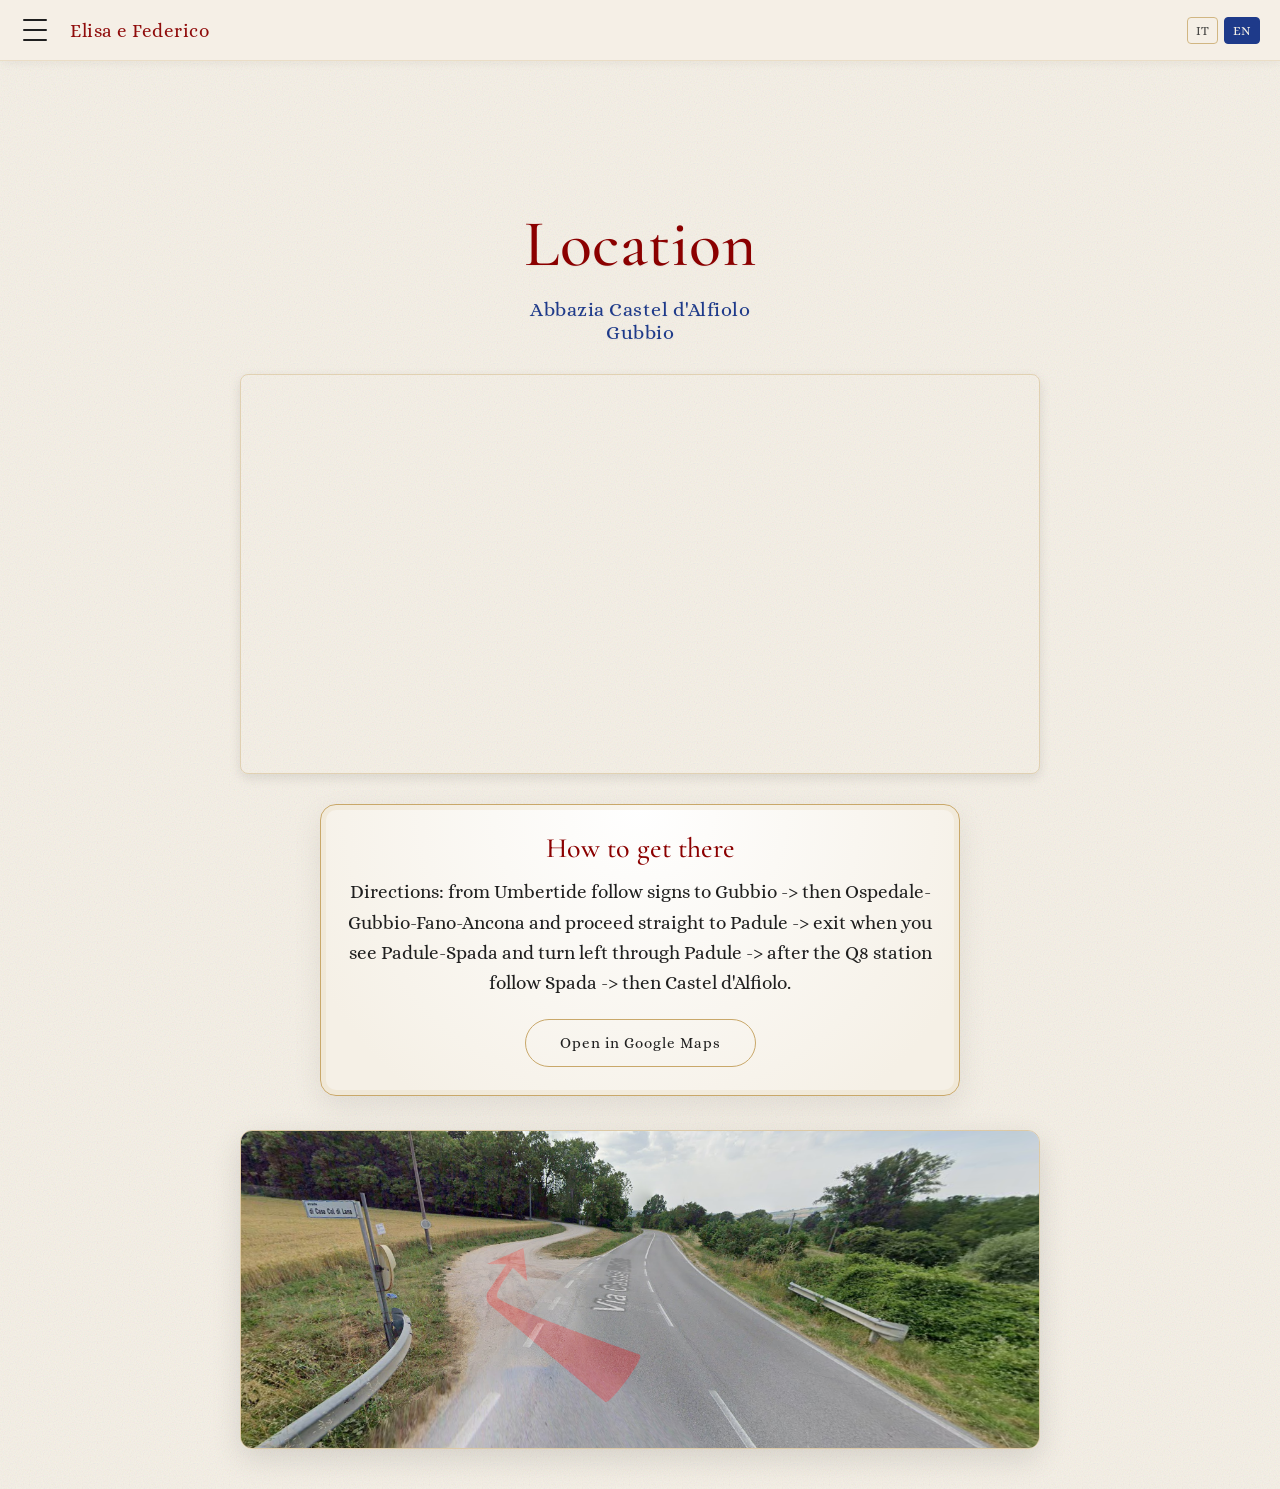
==== location.html @ fa89eec6 "Update location.html" ====
<!DOCTYPE html>
<html lang="it">
<head>
  <meta charset="UTF-8" />
  <meta name="viewport" content="width=device-width, initial-scale=1.0" />
  <title>Location — Elisa e Federico</title>
  <link rel="preconnect" href="https://fonts.googleapis.com">
  <link rel="preconnect" href="https://fonts.gstatic.com" crossorigin>
  <link href="https://fonts.googleapis.com/css2?family=Cormorant+Garamond:ital,wght@0,400;0,500;0,600;1,400&display=swap" rel="stylesheet">
  <link rel="stylesheet" href="styles.css" />
</head>
<body class="page">

  <header class="site-header scrolled" id="siteHeader">
    <div class="header-inner">
      <button class="burger" id="burger" aria-label="Apri menu" type="button">
        <span class="burger-line"></span>
        <span class="burger-line"></span>
        <span class="burger-line"></span>
      </button>

      <a href="index.html" class="header-title">Elisa e Federico</a>
      <div class="lang-switcher">
        <button class="lang-btn active" data-lang="it">IT</button>
        <button class="lang-btn" data-lang="en">EN</button>
      </div>

      <nav class="menu" id="menu" aria-label="Navigazione">
        <a href="index.html">Home</a>
        <a href="location.html">Location</a>
        <a href="rsvp.html">RSVP</a>
        <a href="viaggio.html">Il nostro viaggio</a>
      </nav>
    </div>
  </header>

  <main>
    <div class="container">
      <h1 class="page-title" id="page-title">Location</h1>
      <div class="subtitle" id="subtitle">
        Abbazia Castel d'Alfiolo<br>
        Gubbio
      </div>

      <div class="map" style="margin: 0 auto;">
        <iframe
          src="https://www.google.com/maps?q=Abbazia%20Castel%20d%27Alfiolo%20Gubbio&output=embed"
          loading="lazy"
          referrerpolicy="no-referrer-when-downgrade">
        </iframe>
      </div>

      <div class="directions-card" id="location-details">
        <h2 class="directions-label" id="directions-title">Come arrivare</h2>
        <p id="location-text">Indicazioni: da Umbertide seguire per Gubbio -> poi Ospedale-Gubbio-Fano-Ancona, proseguire fino a Padule -> uscire a Padule-Spada e svoltare verso Padule -> dopo il distributore Q8 proseguire per Spada -> e poi per Castel d'Alfiolo.</p>
        <a class="btn directions-btn" id="maps-btn"
           href="https://www.google.com/maps/dir/?api=1&destination=Abbazia%20Castel%20d%27Alfiolo%20Gubbio"
           target="_blank" rel="noopener">Apri in Google Maps</a>
      </div>

      <img src="Location.png" alt="Indicazioni per raggiungere la location" class="location-image" loading="lazy">
    </div>
  </main>

  <script>
    // Language translations
    const translations = {
      it: {
        title: "Location",
        subtitle: "Abbazia Castel d'Alfiolo<br>Gubbio",
        directionsTitle: "Come arrivare",
        details: "Indicazioni: da Umbertide seguire per Gubbio -> poi Ospedale-Gubbio-Fano-Ancona, proseguire fino a Padule -> uscire a Padule-Spada e svoltare verso Padule -> dopo il distributore Q8 proseguire per Spada -> e poi per Castel d'Alfiolo.",
        mapsBtn: "Apri in Google Maps",
        home: "Home",
        location: "Location",
        rsvp: "RSVP",
        journey: "Il nostro viaggio"
      },
      en: {
        title: "Location",
        subtitle: "Abbazia Castel d'Alfiolo<br>Gubbio",
        directionsTitle: "How to get there",
        details: "Directions: from Umbertide follow signs to Gubbio -> then Ospedale-Gubbio-Fano-Ancona and proceed straight to Padule -> exit when you see Padule-Spada and turn left through Padule -> after the Q8 station follow Spada -> then Castel d'Alfiolo.",
        mapsBtn: "Open in Google Maps",
        home: "Home",
        location: "Location",
        rsvp: "RSVP",
        journey: "Our journey"
      }
    };

    // Detect user language preference
    function detectLanguage() {
      // Check localStorage first
      const savedLang = localStorage.getItem('preferredLang');
      if (savedLang) return savedLang;

      // Check browser language
      const browserLang = navigator.language || navigator.userLanguage;
      if (browserLang.startsWith('it')) return 'it';
      return 'en';
    }

    // Apply language
    function applyLanguage(lang) {
      document.documentElement.lang = lang;
      localStorage.setItem('preferredLang', lang);

      const t = translations[lang];
      document.getElementById('page-title').textContent = t.title;
      document.getElementById('subtitle').innerHTML = t.subtitle;
      document.getElementById('directions-title').textContent = t.directionsTitle;
      document.getElementById('location-text').textContent = t.details;
      document.getElementById('maps-btn').textContent = t.mapsBtn;

      // Update menu links
      const menuLinks = document.querySelectorAll('.menu a');
      if (menuLinks.length >= 4) {
        menuLinks[0].textContent = t.home;
        menuLinks[1].textContent = t.location;
        menuLinks[2].textContent = t.rsvp;
        menuLinks[3].textContent = t.journey;
      }

      // Update active language button
      document.querySelectorAll('.lang-btn').forEach(btn => {
        btn.classList.toggle('active', btn.dataset.lang === lang);
      });
    }

    // Initialize
    window.addEventListener('load', () => {
      document.body.classList.add('loaded');
      const lang = detectLanguage();
      applyLanguage(lang);
    });

    // Language switcher
    document.querySelectorAll('.lang-btn').forEach(btn => {
      btn.addEventListener('click', () => {
        applyLanguage(btn.dataset.lang);
      });
    });

    const burger = document.getElementById('burger');
    const menu = document.getElementById('menu');
    let isMenuOpen = false;

    function toggleMenu() {
      isMenuOpen = !isMenuOpen;
      menu.classList.toggle('open');
      burger.classList.toggle('open');
      document.body.classList.toggle('menu-open');
    }

    function closeMenu() {
      isMenuOpen = false;
      menu.classList.remove('open');
      burger.classList.remove('open');
      document.body.classList.remove('menu-open');
    }

    burger.addEventListener('click', (e) => {
      e.stopPropagation();
      toggleMenu();
    });

    document.addEventListener('click', (e) => {
      if (isMenuOpen && !menu.contains(e.target) && !burger.contains(e.target)) {
        closeMenu();
      }
    });

    document.querySelectorAll('.menu a').forEach(link => {
      link.addEventListener('click', () => {
        closeMenu();
      });
    });

    document.querySelectorAll('a[href]').forEach(link => {
      link.addEventListener('click', function(e){
        const href = this.getAttribute('href');
        if (href && href.startsWith('#')) return;
        if (this.target === '_blank' || /^https?:\/\//i.test(href)) return;
        e.preventDefault();
        document.body.classList.remove('loaded');
        setTimeout(() => { window.location.href = href; }, 600);
      });
    });
  </script>

</body>
</html>
---- styles.css ----
@font-face{
  font-family:"Alice";
  src:url("/fonts/Alice-Regular.woff2") format("woff2");
}

:root{
  --cream:#f5f0e6;
  --ink:#1f1f1f;
  --navy:#1E3A8A;
  --navy-deep:#0c1b3a;
  --bordeaux:#8B0000;
  --bordeaux-deep:#6a0000;
  --gold:#C9A86A;
  --gold-soft:#E3CE9B;
  --hex:polygon(50% 0%, 100% 25%, 100% 75%, 50% 100%, 0% 75%, 0% 25%);
  --font-display:"Cormorant Garamond","Alice",serif;
  --font-body:"Alice",serif;
}

* {
  box-sizing: border-box;
}

main {
  padding-top: 60px;
}

body{
  margin:0;
  font-family:var(--font-body);
  background:var(--cream);
  background-image:
    url("data:image/svg+xml,%3Csvg width='100' height='100' viewBox='0 0 100 100' xmlns='http://www.w3.org/2000/svg'%3E%3Cfilter id='noise'%3E%3CfeTurbulence type='fractalNoise' baseFrequency='0.85' numOctaves='4' stitchTiles='stitch'/%3E%3CfeColorMatrix type='matrix' values='1 0 0 0 0  0 1 0 0 0  0 0 1 0 0  0 0 0 0.15 0'/%3E%3C/filter%3E%3Crect width='100' height='100' filter='url(%23noise)'/%3E%3C/svg%3E");
  color:var(--ink);
  min-height: 100vh;
  overflow-x: hidden;
}

/* Effetto inchiostro sui testi */
.title, .page-title, .subtitle, .invitation-text, .invitation-date, .invitation-location, .cta-label {
  text-shadow: 0 1px 2px rgba(0, 0, 0, 0.05);
}

/* DECORATIVE ELEMENTS */
/* Divisore celestiale: linea dorata con piccolo astro */
.celestial-divider {
  display: flex;
  align-items: center;
  justify-content: center;
  gap: 14px;
  margin: 4px auto 0;
}

.celestial-divider::before,
.celestial-divider::after {
  content: '';
  height: 1px;
  width: clamp(40px, 12vw, 80px);
  background: linear-gradient(90deg, transparent, var(--gold));
}

.celestial-divider::after {
  background: linear-gradient(90deg, var(--gold), transparent);
}

.celestial-divider i {
  display: block;
  width: 7px;
  height: 7px;
  background: var(--gold);
  transform: rotate(45deg);
  box-shadow: 0 0 8px rgba(201, 168, 106, 0.6);
}

/* Nastro decorativo (riservato a usi futuri) */
.ribbon {
  position: relative;
  height: 12px;
  margin: 25px auto;
}

.ribbon::before {
  content: '';
  position: absolute;
  left: 0;
  right: 0;
  top: 50%;
  height: 1px;
  background: linear-gradient(90deg, transparent, var(--gold), transparent);
  transform: translateY(-50%);
}

.ribbon::after {
  content: '';
  position: absolute;
  left: 50%;
  top: 50%;
  width: 8px;
  height: 8px;
  background: var(--gold);
  transform: translate(-50%, -50%) rotate(45deg);
  box-shadow: 0 0 8px rgba(201, 168, 106, 0.5);
}

/* ENVELOPE POPUP STYLE */
.envelope-overlay {
  position: fixed;
  top: 0;
  left: 0;
  width: 100%;
  height: 100%;
  background: rgba(245, 240, 230, 0.98);
  display: flex;
  justify-content: center;
  align-items: center;
  z-index: 2000;
  backdrop-filter: blur(5px);
}

.envelope-container {
  text-align: center;
  cursor: pointer;
  margin: 0 auto;
  perspective: 900px;
  animation: float 3s ease-in-out infinite;
}

/* --- BUSTA RETTANGOLARE A TEMA SPAZIO --- */
.rect-envelope {
  position: relative;
  width: min(380px, 86vw);
  height: calc(min(380px, 86vw) * 0.64);
  margin: 0 auto;
  transform-style: preserve-3d;
  transition: transform 0.7s ease, opacity 0.7s ease;
  filter: drop-shadow(0 18px 32px rgba(0, 0, 0, 0.45));
}

.env-body {
  position: absolute;
  inset: 0;
  border-radius: 8px;
  background: radial-gradient(circle at 50% 45%, #1c2c6b 0%, #0c1430 60%, #05081c 100%);
  border: 2px solid var(--gold);
  overflow: hidden;
}

.env-stars {
  position: absolute;
  inset: 0;
  opacity: 0.85;
  animation: twinkle 5s ease-in-out infinite;
  background-image:
    radial-gradient(1.4px 1.4px at 18% 30%, #fff, transparent),
    radial-gradient(1px 1px at 70% 22%, #fff, transparent),
    radial-gradient(1.2px 1.2px at 84% 50%, #fff, transparent),
    radial-gradient(1px 1px at 30% 60%, #fff, transparent),
    radial-gradient(1.3px 1.3px at 50% 80%, #fff, transparent),
    radial-gradient(1px 1px at 62% 68%, #fff, transparent),
    radial-gradient(1.1px 1.1px at 12% 70%, #fff, transparent),
    radial-gradient(1px 1px at 90% 78%, #fff, transparent),
    radial-gradient(1.2px 1.2px at 40% 38%, #fff, transparent),
    radial-gradient(1px 1px at 78% 88%, #fff, transparent);
}

/* Tasca frontale (triangolo inferiore) con bordo dorato */
.env-pocket {
  position: absolute;
  inset: 0;
  z-index: 2;
  clip-path: polygon(0 100%, 100% 100%, 50% 46%);
  background: linear-gradient(135deg, #C9A86A, #9c7b3e);
}

.env-pocket::before {
  content: '';
  position: absolute;
  inset: 2px;
  clip-path: polygon(0 100%, 100% 100%, 50% 46%);
  background: linear-gradient(180deg, #16224e, #0e1838);
}

/* Lembo superiore triangolare che si apre (con bordo dorato) */
.env-flap {
  position: absolute;
  top: 0;
  left: 0;
  width: 100%;
  height: 54%;
  z-index: 4;
  clip-path: polygon(0 0, 100% 0, 50% 100%);
  background: linear-gradient(135deg, #E9D9A8, #C9A86A 55%, #9c7b3e);
  transform-origin: top center;
  transform: rotateX(0deg);
  transition: transform 0.9s cubic-bezier(0.5, 0.1, 0.2, 1);
}

.env-flap::before {
  content: '';
  position: absolute;
  inset: 2px;
  clip-path: polygon(0 0, 100% 0, 50% 100%);
  background: linear-gradient(180deg, #1c2c6b, #101d44);
}

/* Sigillo di ceralacca al centro (sopra la punta del lembo) */
.env-seal {
  position: absolute;
  top: 54%;
  left: 50%;
  transform: translate(-50%, -50%);
  z-index: 6;
  transition: box-shadow 0.6s ease, opacity 0.4s ease;
  width: 66px;
  height: 66px;
  border-radius: 50%;
  display: flex;
  align-items: center;
  justify-content: center;
  background: radial-gradient(circle at 35% 30%, #F0E0AE, #C9A86A 60%, #9c7b3e);
  color: var(--bordeaux);
  font-family: var(--font-display);
  font-weight: 600;
  font-size: 22px;
  letter-spacing: 1px;
  box-shadow: 0 0 0 2px rgba(227, 206, 155, 0.8), 0 4px 10px rgba(0, 0, 0, 0.4);
}

.envelope-container.opening .env-flap {
  transform: rotateX(-170deg);
}

.envelope-container.opening .rect-envelope {
  transform: translateY(-10px) scale(0.96);
  opacity: 0;
  transition-delay: 0.45s;
}

.envelope-container.opening .env-seal {
  box-shadow: 0 0 0 2px rgba(227, 206, 155, 0.9), 0 0 24px rgba(232, 197, 71, 0.9);
  opacity: 0;
}

.envelope-container.opening .envelope-text {
  opacity: 0;
}

.envelope-text {
  font-family: var(--font-body);
  font-size: 18px;
  letter-spacing: 1px;
  color: var(--navy);
  margin-top: 22px;
  transition: opacity 0.5s ease;
  animation: pulse 2s ease-in-out infinite;
}

@keyframes float {
  0%, 100% { transform: translateY(0); }
  50% { transform: translateY(-10px); }
}

@keyframes pulse {
  0%, 100% { opacity: 0.9; }
  50% { opacity: 1; }
}

@keyframes fadeIn {
  from { opacity: 0; transform: scale(0.9); }
  to { opacity: 1; transform: scale(1); }
}

@keyframes fadeOut {
  from { opacity: 1; transform: scale(1); }
  to { opacity: 0; transform: scale(0.95); }
}

@keyframes twinkle {
  0%, 100% { opacity: 0.45; }
  50% { opacity: 0.95; }
}

.envelope-hidden {
  display: none;
}

/* INVITO ESAGONALE */
.invitation-overlay {
  position: fixed;
  top: 0;
  left: 0;
  width: 100%;
  height: 100%;
  background: rgba(245, 240, 230, 0.98);
  display: flex;
  justify-content: center;
  align-items: center;
  z-index: 2000;
  backdrop-filter: blur(5px);
}

.hex-invitation {
  position: relative;
  width: min(440px, 90vw);
  height: calc(min(440px, 90vw) * 1.1547);
  clip-path: var(--hex);
  /* Bordo dorato metallico (effetto specchio/lamina) */
  background: linear-gradient(135deg, #F4E6B8 0%, #C9A86A 32%, #a07e44 52%, #EFE0AC 72%, #C9A86A 100%);
  filter: drop-shadow(0 18px 40px rgba(0, 0, 0, 0.3));
  animation: fadeIn 0.6s ease-out;
}

.hex-invitation-inner {
  position: absolute;
  inset: 7px;
  clip-path: var(--hex);
  background: radial-gradient(circle at 50% 35%, #ffffff 0%, var(--cream) 72%);
  display: flex;
  flex-direction: column;
  justify-content: center;
  align-items: center;
  text-align: center;
  padding: 17% 13%;
}

.hex-star {
  color: var(--gold);
  font-size: 16px;
  margin-bottom: 10px;
}

.invitation-text {
  font-family: var(--font-body);
  font-size: clamp(16px, 2.8vw, 21px);
  color: var(--ink);
  margin: 0 0 12px 0;
  line-height: 1.3;
  max-width: 90%;
}

.invitation-names {
  font-family: var(--font-body);
  font-weight: 400;
  font-size: clamp(24px, 5vw, 32px);
  color: var(--bordeaux);
  margin: 0 0 10px 0;
  line-height: 1.1;
  letter-spacing: 0.5px;
}

.invitation-date {
  font-family: var(--font-body);
  font-size: clamp(14px, 3vw, 18px);
  color: var(--navy);
  margin: 0 0 6px 0;
  letter-spacing: 1px;
}

.invitation-location {
  font-family: var(--font-body);
  font-size: clamp(12px, 2.5vw, 16px);
  color: var(--ink);
  margin: 0 0 20px 0;
  opacity: 0.75;
  font-style: italic;
}

.invitation-close {
  background: var(--navy);
  color: var(--cream);
  border: 1px solid var(--gold);
  padding: 11px 28px;
  font-family: var(--font-body);
  font-size: 15px;
  letter-spacing: 0.5px;
  border-radius: 999px;
  cursor: pointer;
  transition: all 0.3s ease;
  box-shadow: 0 4px 12px rgba(30, 58, 138, 0.3);
}

.invitation-close:hover {
  background: var(--bordeaux);
  border-color: var(--gold-soft);
  transform: translateY(-2px);
  box-shadow: 0 6px 16px rgba(139, 0, 0, 0.3);
}

.invitation-hidden {
  display: none;
}

@media (max-width: 768px) {
  .envelope-text {
    font-size: 15px;
  }
  .env-seal {
    width: 56px;
    height: 56px;
    font-size: 19px;
  }
}

/* GALLERIA A SCORRIMENTO CONTINUO */
.gallery-section {
  width: 100%;
  padding: 56px 0 66px;
  text-align: center;
  background: linear-gradient(180deg, #0c1b3a 0%, #081427 100%);
  border-top: 1px solid rgba(201, 168, 106, 0.4);
  border-bottom: 1px solid rgba(201, 168, 106, 0.4);
}

.gallery-title {
  font-family: var(--font-display);
  font-weight: 500;
  font-size: clamp(28px, 5vw, 44px);
  color: #fff;
  letter-spacing: 1px;
  margin: 14px 0 30px;
  text-shadow: 0 2px 20px rgba(0, 0, 0, 0.4);
}

.gallery {
  overflow-x: auto;
  overflow-y: hidden;
  scrollbar-width: none;
  -ms-overflow-style: none;
  cursor: grab;
}

.gallery::-webkit-scrollbar {
  display: none;
}

.gallery.dragging {
  cursor: grabbing;
}

.gallery-track {
  display: flex;
  gap: 18px;
  padding: 0 18px;
  width: max-content;
}

.gallery-img {
  height: clamp(220px, 38vh, 360px);
  width: auto;
  flex: 0 0 auto;
  border-radius: 10px;
  border: 1px solid rgba(201, 168, 106, 0.5);
  box-shadow: 0 10px 26px rgba(0, 0, 0, 0.4);
  object-fit: cover;
  user-select: none;
  -webkit-user-drag: none;
}

.site-header {
  position: fixed;
  top: 0;
  left: 0;
  right: 0;
  z-index: 1000;
  padding: 15px 20px;
  display: flex;
  justify-content: space-between;
  align-items: center;
  background: rgba(245, 240, 230, 0.95);
  backdrop-filter: blur(10px);
  border-bottom: 1px solid rgba(201, 168, 106, 0.25);
}

.site-header.scrolled {
  background: rgba(245, 240, 230, 0.95);
  backdrop-filter: blur(10px);
  box-shadow: 0 2px 10px rgba(0,0,0,0.05);
}

.header-inner {
  display: flex;
  align-items: center;
  gap: 20px;
  width: 100%;
}

.lang-switcher {
  display: flex;
  gap: 6px;
  margin-left: auto;
}

.lang-btn {
  background: transparent;
  border: 1px solid var(--gold);
  color: var(--ink);
  padding: 5px 8px;
  border-radius: 4px;
  cursor: pointer;
  font-family: var(--font-body);
  font-size: 13px;
  transition: all 0.2s ease;
  opacity: 0.8;
}

.lang-btn:hover {
  opacity: 1;
  background: rgba(201, 168, 106, 0.15);
}

.lang-btn.active {
  background: var(--navy);
  color: var(--cream);
  opacity: 1;
  border-color: var(--navy);
}

.header-title {
  font-family: var(--font-body);
  font-size: 19px;
  font-weight: 400;
  letter-spacing: 0.5px;
  color: var(--bordeaux);
  opacity: 0.95;
  text-decoration: none;
  cursor: pointer;
  transition: opacity 0.2s ease;
}

.header-title:hover {
  opacity: 1;
}

.burger {
  display: flex;
  flex-direction: column;
  justify-content: center;
  align-items: center;
  width: 30px;
  height: 30px;
  background: transparent;
  border: none;
  cursor: pointer;
  z-index: 1001;
  padding: 0;
}

.burger-line {
  display: block;
  width: 24px;
  height: 2px;
  background: var(--ink);
  margin: 4px 0;
  transition: all 0.3s ease;
  border-radius: 1px;
}

.burger.open .burger-line:nth-child(1) {
  transform: translateY(7px) rotate(45deg);
}

.burger.open .burger-line:nth-child(2) {
  opacity: 0;
}

.burger.open .burger-line:nth-child(3) {
  transform: translateY(-7px) rotate(-45deg);
}

.menu {
  position: fixed;
  top: 0;
  left: 0;
  width: 100%;
  height: 100vh;
  background: rgba(245, 240, 230, 0.98);
  backdrop-filter: blur(10px);
  display: flex;
  flex-direction: column;
  justify-content: center;
  align-items: center;
  gap: 30px;
  opacity: 0;
  visibility: hidden;
  transition: all 0.3s ease;
  z-index: 1000;
}

.menu.open {
  opacity: 1;
  visibility: visible;
}

.menu a {
  font-family: var(--font-display);
  font-size: 30px;
  letter-spacing: 0.5px;
  color: var(--ink);
  text-decoration: none;
  transition: color 0.2s ease;
}

.menu a:hover {
  color: var(--bordeaux);
}

.hero{
  min-height:100vh;
  display:flex;
  flex-direction:column;
  align-items:center;
  justify-content:center;
  gap:24px;
  text-align:center;
  padding:80px 20px;
}

.title{
  font-family: var(--font-body);
  font-size:clamp(60px, 8vw, 90px);
  font-weight: 500;
  letter-spacing: 1px;
  line-height: 1.05;
  color: var(--bordeaux);
}

.date{
  font-size: 22px;
  color: var(--navy);
  letter-spacing: 3px;
  text-transform: uppercase;
  margin-bottom: 6px;
}

.cta-label{
  font-size: 15px;
  opacity: 0.8;
  letter-spacing: 0.5px;
}

.btn{
  border: 1px solid var(--gold);
  padding: 14px 34px;
  border-radius: 999px;
  text-decoration: none;
  color: var(--ink);
  font-size: 15px;
  letter-spacing: 1px;
  transition: all 0.3s ease;
  background: transparent;
  cursor: pointer;
}

.btn:hover {
  background: var(--navy);
  color: var(--cream);
  border-color: var(--navy);
  transform: translateY(-2px);
  box-shadow: 0 4px 12px rgba(30, 58, 138, 0.3);
}

.btn:active {
  transform: translateY(0);
}

.solar-wrap {
  position: relative;
  width: min(70vw, 480px);
  height: min(70vw, 480px);
  display: flex;
  justify-content: center;
  align-items: center;
  overflow: visible;
  background: radial-gradient(circle at 50% 42%, #16306f 0%, var(--navy-deep) 55%, #050d20 100%);
  border-radius: 50%;
  box-shadow:
    0 0 0 1px rgba(201, 168, 106, 0.55),
    0 0 50px rgba(201, 168, 106, 0.15),
    0 18px 50px rgba(0, 0, 0, 0.35),
    inset 0 0 70px rgba(0, 0, 0, 0.55);
}

.solar{
  width: 100%;
  height: 100%;
}

.line {
  fill: none;
  stroke: rgba(201, 168, 106, 0.35);
  stroke-width: 1;
  stroke-linecap: round;
  stroke-linejoin: round;
}

.star {
  fill: #fff;
  animation: twinkle 4s ease-in-out infinite;
}

.star:nth-child(3n) { animation-duration: 5.5s; animation-delay: 0.6s; }
.star:nth-child(3n+1) { animation-duration: 3.2s; animation-delay: 1.4s; }
.star:nth-child(4n) { animation-delay: 2.2s; }

circle.planet {
  filter: drop-shadow(0 0 4px rgba(255, 255, 255, 0.45));
}

.sun {
  fill: #E8C547;
  filter: drop-shadow(0 0 16px rgba(232, 197, 71, 0.95));
}

/* Pianeti: tonalità luminose per buon contrasto sulla volta navy */
#p1 { fill: #C9B27D; opacity: 0.95; } /* Mercurio */
#p2 { fill: #EAD9A6; opacity: 0.95; } /* Venere */
#p3 { fill: #8FB7D9; opacity: 0.95; } /* Terra */
#p4 { fill: #D98A6A; opacity: 0.95; } /* Marte */
#p5 { fill: #E0A94B; opacity: 0.95; } /* Giove */
#p6 { fill: #EAD18B; opacity: 0.95; } /* Saturno */
#p7 { fill: #B7D0E6; opacity: 0.95; } /* Urano */
#p8 { fill: #7FA0D8; opacity: 0.95; } /* Nettuno */
#p9 { fill: #C295AD; opacity: 0.95; } /* Plutone */



.page {
  min-height: 100vh;
  display: flex;
  flex-direction: column;
}

.page .site-header {
  position: fixed;
  top: 0;
  left: 0;
  right: 0;
  z-index: 1000;
  padding: 15px 20px;
  background: rgba(245, 240, 230, 0.95);
  backdrop-filter: blur(10px);
  box-shadow: 0 2px 10px rgba(0,0,0,0.05);
}

.page .header-inner {
  display: flex;
  align-items: center;
  justify-content: space-between;
  gap: 20px;
}

.page-title {
  font-family: var(--font-display);
  font-size: clamp(44px, 7vw, 66px);
  font-weight: 500;
  letter-spacing: 0.5px;
  color: var(--bordeaux);
  margin-bottom: 14px;
}

.subtitle {
  font-size: 20px;
  color: var(--navy);
  letter-spacing: 0.5px;
  margin-bottom: 30px;
}

/* PAGINA REGALO / VIAGGIO DI NOZZE */
.gift-intro {
  max-width: 620px;
  margin: 26px auto 34px;
  font-size: clamp(16px, 2.4vw, 19px);
  line-height: 1.7;
  color: var(--ink);
  opacity: 0.85;
}

.gift-card {
  max-width: 520px;
  margin: 0 auto;
  padding: 36px 28px 32px;
  background: radial-gradient(circle at 50% 0%, #ffffff 0%, var(--cream) 80%);
  border: 1px solid var(--gold);
  border-radius: 16px;
  box-shadow: 0 10px 30px rgba(0, 0, 0, 0.1), inset 0 0 0 5px rgba(201, 168, 106, 0.12);
}

.gift-label {
  display: block;
  font-size: 12px;
  letter-spacing: 2px;
  text-transform: uppercase;
  color: var(--gold);
  margin-bottom: 4px;
}

.gift-holder {
  font-family: var(--font-body);
  font-size: 20px;
  color: var(--ink);
  margin: 0 0 4px;
}

.gift-bank {
  font-size: 14px;
  font-style: italic;
  color: var(--navy);
  opacity: 0.75;
  margin: 0 0 22px;
}

.iban-value {
  font-family: var(--font-display);
  font-size: clamp(20px, 4vw, 27px);
  letter-spacing: 1px;
  color: var(--bordeaux);
  margin: 0 0 20px;
  word-break: break-word;
}

.copy-btn {
  margin: 0 auto 6px;
}

.gift-causale {
  font-size: 14px;
  color: var(--navy);
  opacity: 0.8;
  margin: 20px 0 0;
}

.gift-thanks {
  font-family: var(--font-display);
  font-size: clamp(22px, 4vw, 30px);
  color: var(--bordeaux);
  margin: 34px 0 0;
}

.container {
  max-width: 1200px;
  margin: 0 auto;
  padding: 100px 20px 40px;
  width: 100%;
  text-align: center;
}

.map {
  width: 100%;
  height: 400px;
  max-width: 800px;
  margin: 0 auto 30px;
  border-radius: 8px;
  overflow: hidden;
  box-shadow: 0 4px 12px rgba(0,0,0,0.1);
  border: 1px solid rgba(201, 168, 106, 0.4);
}

.location-details {
  text-align: center;
  margin: 22px auto 0;
  max-width: 760px;
  line-height: 1.6;
}

.location-details p {
  margin: 0 auto;
  opacity: 0.7;
  max-width: fit-content;
}

.map iframe {
  width: 100%;
  height: 100%;
  border: none;
}

/* CARD INDICAZIONI (più rilievo) */
.directions-card {
  max-width: 640px;
  margin: 30px auto 0;
  padding: 26px 26px 28px;
  text-align: center;
  background: radial-gradient(circle at 50% 0%, #ffffff 0%, var(--cream) 85%);
  border: 1px solid var(--gold);
  border-radius: 16px;
  box-shadow: 0 10px 30px rgba(0, 0, 0, 0.08), inset 0 0 0 5px rgba(201, 168, 106, 0.12);
}

.directions-label {
  font-family: var(--font-display);
  font-weight: 500;
  font-size: clamp(22px, 4vw, 28px);
  color: var(--bordeaux);
  margin: 0 0 12px;
}

.directions-card p {
  font-size: clamp(16px, 2.6vw, 19px);
  line-height: 1.6;
  color: var(--ink);
  margin: 0 0 20px;
}

.directions-btn {
  display: inline-block;
}

/* IMMAGINE INDICAZIONI SOTTO LA MAPPA */
.location-image {
  display: block;
  width: 100%;
  max-width: 800px;
  margin: 34px auto 0;
  border-radius: 12px;
  border: 1px solid rgba(201, 168, 106, 0.5);
  box-shadow: 0 10px 30px rgba(0, 0, 0, 0.12);
}

.rsvp-frame[hidden] {
  display: none;
}

.rsvp-frame {
  padding: 16px;
  background: var(--cream);
  border: 1px solid var(--gold);
  border-radius: 16px;
  box-shadow: 0 10px 30px rgba(0, 0, 0, 0.1), inset 0 0 0 5px rgba(201, 168, 106, 0.12);
}

.rsvp-frame iframe {
  width: 100%;
  min-height: 600px;
  border: none;
  border-radius: 8px;
}

@media (max-width: 768px) {
  .hero {
    gap: 20px;
    padding: 60px 15px;
  }
  .title {
    font-size: clamp(48px, 13vw, 72px);
  }
  .date {
    font-size: 18px;
    letter-spacing: 2px;
  }
  .solar-wrap {
    width: min(85vw, 400px);
    height: min(85vw, 400px);
  }
  .container {
    padding: 80px 15px 30px;
  }
  .map {
    height: 300px;
  }
  .rsvp-frame iframe {
    min-height: 500px;
  }
  .menu {
    padding: 20px;
    gap: 20px;
  }
  .menu a {
    font-size: 26px;
  }
  .site-header {
    padding: 12px 15px;
  }
  .header-title {
    font-size: 19px;
  }
  .lang-btn {
    padding: 4px 6px;
    font-size: 12px;
  }
  main {
    padding-top: 50px;
  }
  .gallery-section {
    padding: 44px 0 52px;
  }
}

body.loaded {
  opacity: 1;
  transition: opacity 0.6s ease;
}

body:not(.loaded) {
  opacity: 0;
}

body.menu-open {
  overflow: hidden;
}
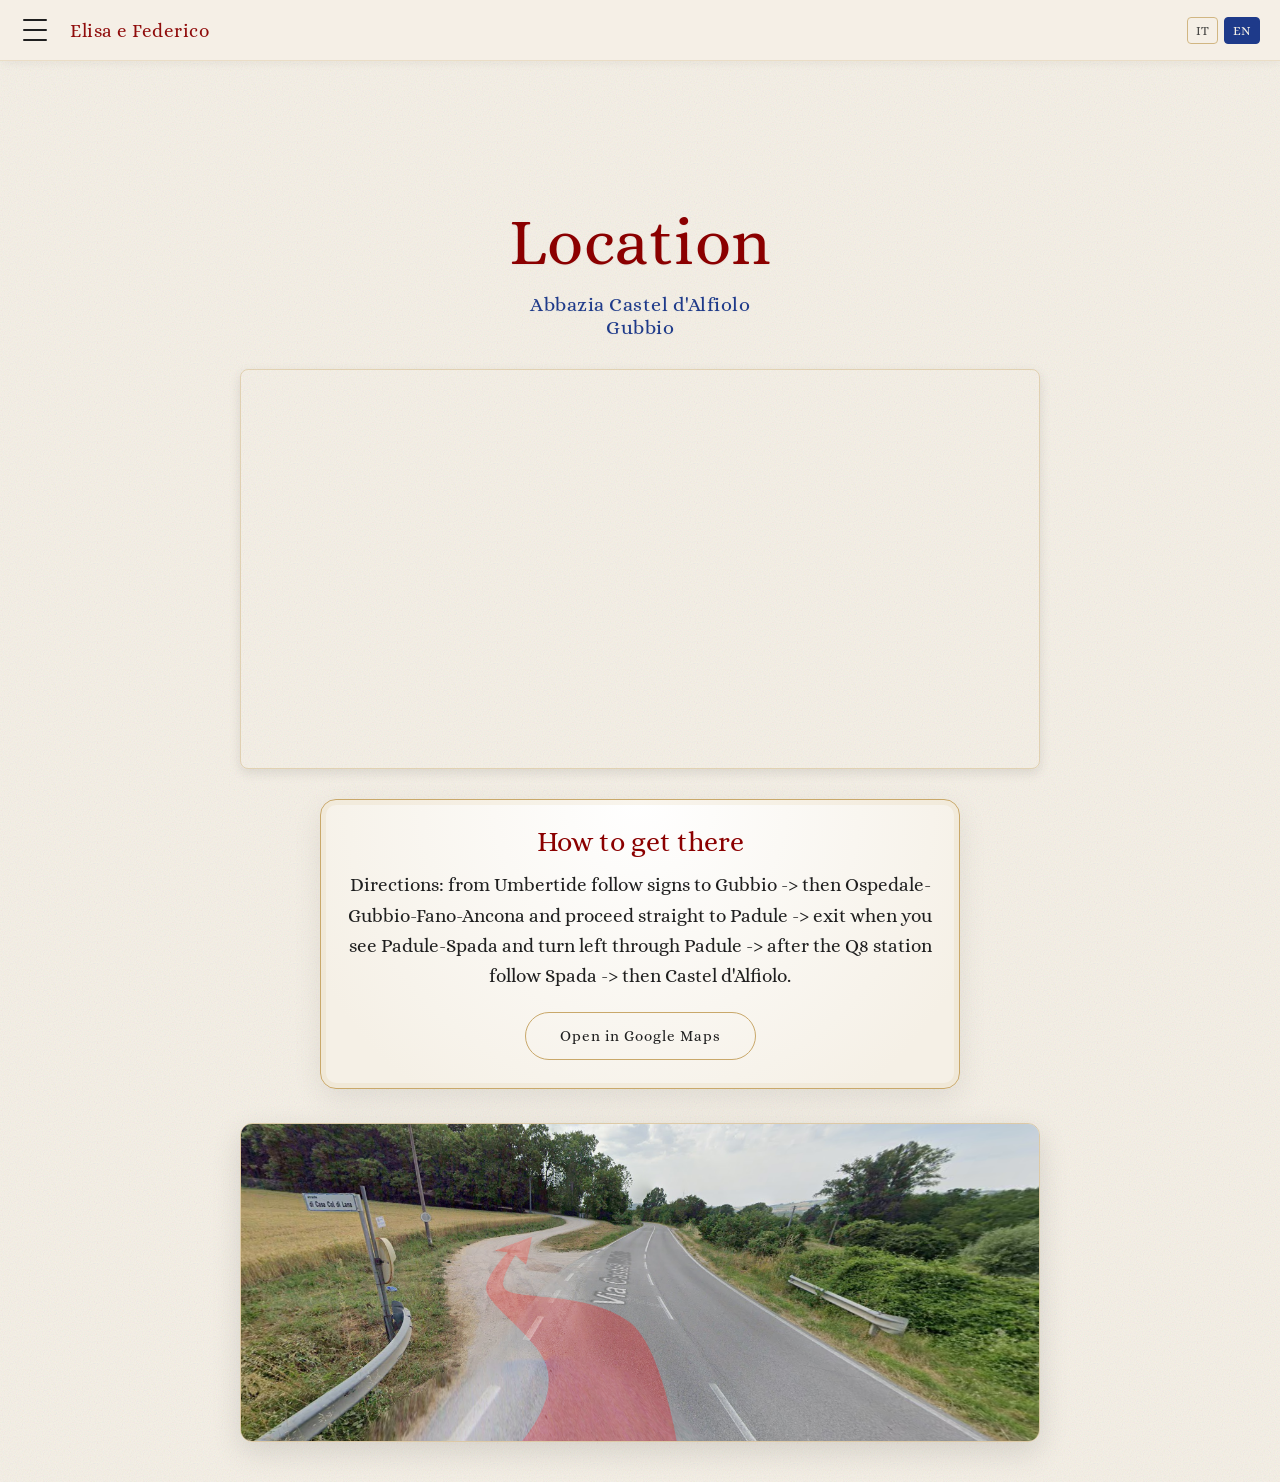
==== commit 752ffba8: "Update location.html" ====
--- a/location.html
+++ b/location.html
@@ -4,9 +4,7 @@
   <meta charset="UTF-8" />
   <meta name="viewport" content="width=device-width, initial-scale=1.0" />
   <title>Location — Elisa e Federico</title>
-  <link rel="preconnect" href="https://fonts.googleapis.com">
-  <link rel="preconnect" href="https://fonts.gstatic.com" crossorigin>
-  <link href="https://fonts.googleapis.com/css2?family=Cormorant+Garamond:ital,wght@0,400;0,500;0,600;1,400&display=swap" rel="stylesheet">
+
   <link rel="stylesheet" href="styles.css" />
 </head>
 <body class="page">
--- a/styles.css
+++ b/styles.css
@@ -13,7 +13,7 @@
   --gold:#C9A86A;
   --gold-soft:#E3CE9B;
   --hex:polygon(50% 0%, 100% 25%, 100% 75%, 50% 100%, 0% 75%, 0% 25%);
-  --font-display:"Cormorant Garamond","Alice",serif;
+  --font-display:"Alice",serif;
   --font-body:"Alice",serif;
 }
 
@@ -421,39 +421,74 @@
   text-shadow: 0 2px 20px rgba(0, 0, 0, 0.4);
 }
 
-.gallery {
-  overflow-x: auto;
-  overflow-y: hidden;
-  scrollbar-width: none;
-  -ms-overflow-style: none;
-  cursor: grab;
-}
-
-.gallery::-webkit-scrollbar {
-  display: none;
-}
-
-.gallery.dragging {
-  cursor: grabbing;
-}
-
-.gallery-track {
-  display: flex;
+/* GALLERIA ESAGONALE CON FLIP */
+.hex-gallery {
+  display: flex;
+  flex-wrap: wrap;
+  justify-content: center;
   gap: 18px;
-  padding: 0 18px;
-  width: max-content;
-}
-
-.gallery-img {
-  height: clamp(220px, 38vh, 360px);
-  width: auto;
-  flex: 0 0 auto;
-  border-radius: 10px;
-  border: 1px solid rgba(201, 168, 106, 0.5);
-  box-shadow: 0 10px 26px rgba(0, 0, 0, 0.4);
+  padding: 0 20px;
+  max-width: 1100px;
+  margin: 0 auto;
+}
+
+.hex-card {
+  width: 180px;
+  height: 208px;
+  perspective: 800px;
+  cursor: pointer;
+}
+
+.hex-card-inner {
+  position: relative;
+  width: 100%;
+  height: 100%;
+  transition: transform 0.6s ease;
+  transform-style: preserve-3d;
+}
+
+.hex-card.flipped .hex-card-inner {
+  transform: rotateY(180deg);
+}
+
+.hex-card-front,
+.hex-card-back {
+  position: absolute;
+  inset: 0;
+  backface-visibility: hidden;
+  clip-path: var(--hex);
+}
+
+.hex-card-front img {
+  width: 100%;
+  height: 100%;
   object-fit: cover;
-  user-select: none;
-  -webkit-user-drag: none;
+  display: block;
+}
+
+.hex-card-back {
+  transform: rotateY(180deg);
+  background: radial-gradient(circle at 50% 40%, #1c2c6b 0%, #0c1430 70%);
+  display: flex;
+  flex-direction: column;
+  justify-content: center;
+  align-items: center;
+  gap: 8px;
+  padding: 20%;
+  text-align: center;
+}
+
+.hex-back-date {
+  color: var(--gold);
+  font-size: 15px;
+  letter-spacing: 1px;
+}
+
+.hex-back-location {
+  color: #fff;
+  font-size: 13px;
+  opacity: 0.85;
+  line-height: 1.3;
 }
 
 .site-header {
@@ -983,6 +1018,13 @@
   .gallery-section {
     padding: 44px 0 52px;
   }
+  .hex-card {
+    width: 140px;
+    height: 162px;
+  }
+  .hex-gallery {
+    gap: 12px;
+  }
 }
 
 body.loaded {
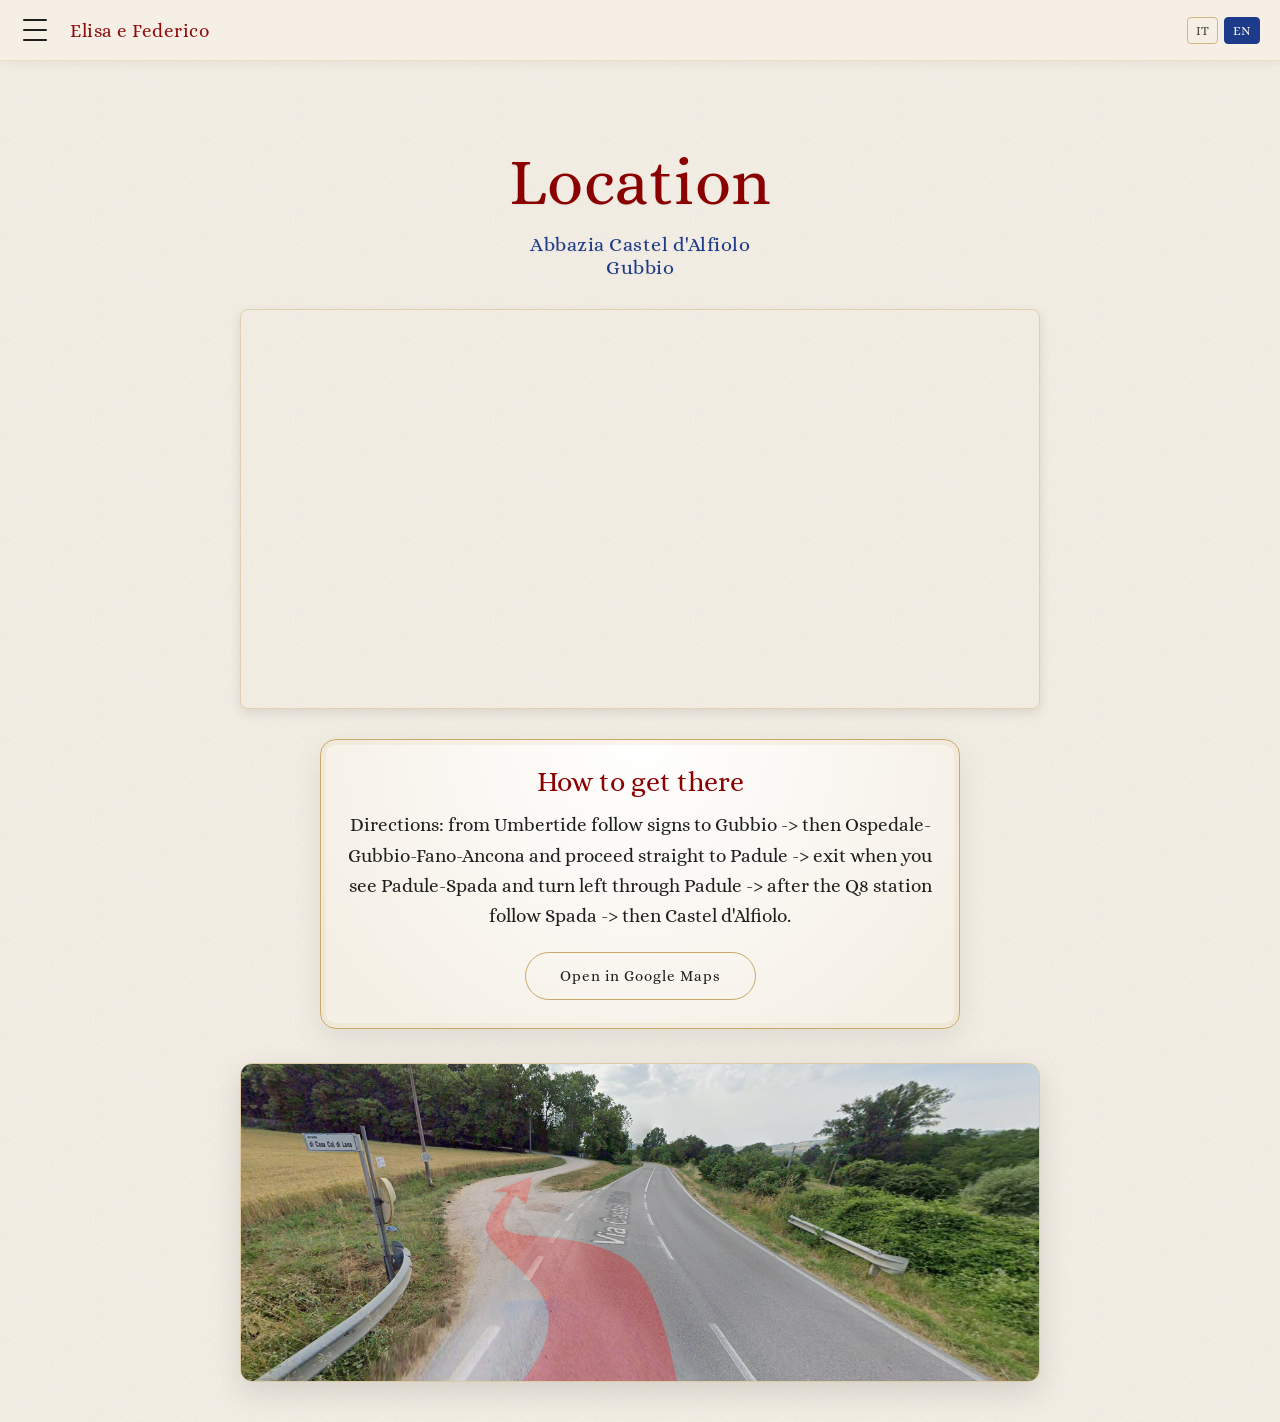
==== commit c7d3335e: "patch" ====
--- a/location.html
+++ b/location.html
@@ -17,7 +17,7 @@
         <span class="burger-line"></span>
       </button>
 
-      <a href="index.html" class="header-title">Elisa e Federico</a>
+      <a href="index.html" class="header-title">Elisa e&nbsp;Federico</a>
       <div class="lang-switcher">
         <button class="lang-btn active" data-lang="it">IT</button>
         <button class="lang-btn" data-lang="en">EN</button>
@@ -56,12 +56,28 @@
            target="_blank" rel="noopener">Apri in Google Maps</a>
       </div>
 
-      <img src="Location.png" alt="Indicazioni per raggiungere la location" class="location-image" loading="lazy">
+      <img src="images/Location.png" alt="Indicazioni per raggiungere la location" class="location-image" loading="lazy">
     </div>
   </main>
 
   <script>
-    // Language translations
+    (function () {
+      const file = location.pathname.split('/').pop() || 'index.html';
+      const page = file.replace(/\.html$/, '') || 'index';
+      const exts = ['jpg', 'jpeg', 'png', 'webp'];
+      let i = 0;
+      (function tryNext() {
+        if (i >= exts.length) return;
+        const url = 'images/' + page + '_background.' + exts[i++];
+        const img = new Image();
+        img.onload = function () {
+          document.body.style.background = 'linear-gradient(rgba(245,240,230,0.72), rgba(245,240,230,0.72)), url("' + url + '") center center / cover fixed no-repeat';
+        };
+        img.onerror = tryNext;
+        img.src = url;
+      })();
+    })();
+
     const translations = {
       it: {
         title: "Location",
@@ -83,23 +99,19 @@
         home: "Home",
         location: "Location",
         rsvp: "RSVP",
-        journey: "Our journey"
+        journey: "Our honey moon"
       }
     };
 
-    // Detect user language preference
     function detectLanguage() {
-      // Check localStorage first
       const savedLang = localStorage.getItem('preferredLang');
       if (savedLang) return savedLang;
 
-      // Check browser language
       const browserLang = navigator.language || navigator.userLanguage;
       if (browserLang.startsWith('it')) return 'it';
       return 'en';
     }
 
-    // Apply language
     function applyLanguage(lang) {
       document.documentElement.lang = lang;
       localStorage.setItem('preferredLang', lang);
@@ -111,7 +123,6 @@
       document.getElementById('location-text').textContent = t.details;
       document.getElementById('maps-btn').textContent = t.mapsBtn;
 
-      // Update menu links
       const menuLinks = document.querySelectorAll('.menu a');
       if (menuLinks.length >= 4) {
         menuLinks[0].textContent = t.home;
@@ -120,20 +131,17 @@
         menuLinks[3].textContent = t.journey;
       }
 
-      // Update active language button
       document.querySelectorAll('.lang-btn').forEach(btn => {
         btn.classList.toggle('active', btn.dataset.lang === lang);
       });
     }
 
-    // Initialize
     window.addEventListener('load', () => {
       document.body.classList.add('loaded');
       const lang = detectLanguage();
       applyLanguage(lang);
     });
 
-    // Language switcher
     document.querySelectorAll('.lang-btn').forEach(btn => {
       btn.addEventListener('click', () => {
         applyLanguage(btn.dataset.lang);
--- a/styles.css
+++ b/styles.css
@@ -13,6 +13,8 @@
   --gold:#C9A86A;
   --gold-soft:#E3CE9B;
   --hex:polygon(50% 0%, 100% 25%, 100% 75%, 50% 100%, 0% 75%, 0% 25%);
+
+  --hex-flat:polygon(0% 50%, 25% 0%, 75% 0%, 100% 50%, 75% 100%, 25% 100%);
   --font-display:"Alice",serif;
   --font-body:"Alice",serif;
 }
@@ -36,13 +38,10 @@
   overflow-x: hidden;
 }
 
-/* Effetto inchiostro sui testi */
 .title, .page-title, .subtitle, .invitation-text, .invitation-date, .invitation-location, .cta-label {
   text-shadow: 0 1px 2px rgba(0, 0, 0, 0.05);
 }
 
-/* DECORATIVE ELEMENTS */
-/* Divisore celestiale: linea dorata con piccolo astro */
 .celestial-divider {
   display: flex;
   align-items: center;
@@ -72,7 +71,6 @@
   box-shadow: 0 0 8px rgba(201, 168, 106, 0.6);
 }
 
-/* Nastro decorativo (riservato a usi futuri) */
 .ribbon {
   position: relative;
   height: 12px;
@@ -102,7 +100,6 @@
   box-shadow: 0 0 8px rgba(201, 168, 106, 0.5);
 }
 
-/* ENVELOPE POPUP STYLE */
 .envelope-overlay {
   position: fixed;
   top: 0;
@@ -125,7 +122,6 @@
   animation: float 3s ease-in-out infinite;
 }
 
-/* --- BUSTA RETTANGOLARE A TEMA SPAZIO --- */
 .rect-envelope {
   position: relative;
   width: min(380px, 86vw);
@@ -163,7 +159,6 @@
     radial-gradient(1px 1px at 78% 88%, #fff, transparent);
 }
 
-/* Tasca frontale (triangolo inferiore) con bordo dorato */
 .env-pocket {
   position: absolute;
   inset: 0;
@@ -180,7 +175,6 @@
   background: linear-gradient(180deg, #16224e, #0e1838);
 }
 
-/* Lembo superiore triangolare che si apre (con bordo dorato) */
 .env-flap {
   position: absolute;
   top: 0;
@@ -203,7 +197,6 @@
   background: linear-gradient(180deg, #1c2c6b, #101d44);
 }
 
-/* Sigillo di ceralacca al centro (sopra la punta del lembo) */
 .env-seal {
   position: absolute;
   top: 54%;
@@ -284,7 +277,6 @@
   display: none;
 }
 
-/* INVITO ESAGONALE */
 .invitation-overlay {
   position: fixed;
   top: 0;
@@ -304,7 +296,7 @@
   width: min(440px, 90vw);
   height: calc(min(440px, 90vw) * 1.1547);
   clip-path: var(--hex);
-  /* Bordo dorato metallico (effetto specchio/lamina) */
+
   background: linear-gradient(135deg, #F4E6B8 0%, #C9A86A 32%, #a07e44 52%, #EFE0AC 72%, #C9A86A 100%);
   filter: drop-shadow(0 18px 40px rgba(0, 0, 0, 0.3));
   animation: fadeIn 0.6s ease-out;
@@ -401,7 +393,6 @@
   }
 }
 
-/* GALLERIA A SCORRIMENTO CONTINUO */
 .gallery-section {
   width: 100%;
   padding: 56px 0 66px;
@@ -421,29 +412,82 @@
   text-shadow: 0 2px 20px rgba(0, 0, 0, 0.4);
 }
 
-/* GALLERIA ESAGONALE CON FLIP */
-.hex-gallery {
-  display: flex;
-  flex-wrap: wrap;
+.gallery-hint {
+  color: var(--gold-soft);
+  font-size: 13px;
+  letter-spacing: 1.5px;
+  text-transform: uppercase;
+  opacity: 0.7;
+  margin: 0 0 22px;
+}
+
+.hex-gallery-viewport {
+  position: relative;
+  width: 100%;
+  height: 620px;
+  overflow: hidden;
+  cursor: grab;
+  touch-action: none;
+  user-select: none;
+}
+
+.hex-gallery-viewport.dragging {
+  cursor: grabbing;
+}
+
+.hex-gallery-world {
+  position: absolute;
+  top: 0;
+  left: 0;
+  transform-origin: 0 0;
+  will-change: transform;
+}
+
+.hex-zoom-controls {
+  display: flex;
   justify-content: center;
-  gap: 18px;
-  padding: 0 20px;
-  max-width: 1100px;
-  margin: 0 auto;
+  gap: 14px;
+  margin: 6px 0 22px;
+}
+
+.hex-zoom-controls button {
+  width: 42px;
+  height: 42px;
+  border-radius: 50%;
+  border: 1px solid var(--gold);
+  background: rgba(12, 27, 58, 0.85);
+  color: var(--gold-soft);
+  font-family: var(--font-body);
+  font-size: 22px;
+  line-height: 1;
+  cursor: pointer;
+  transition: background 0.2s ease, transform 0.2s ease;
+}
+
+.hex-zoom-controls button:hover {
+  background: var(--navy);
+  transform: scale(1.08);
 }
 
 .hex-card {
-  width: 180px;
-  height: 208px;
+  position: absolute;
+
+  width: calc(210px * 1.1547);
+  height: 210px;
+  cursor: pointer;
+}
+
+.hex-card-flip {
+  position: absolute;
+  inset: 0;
   perspective: 800px;
-  cursor: pointer;
 }
 
 .hex-card-inner {
   position: relative;
   width: 100%;
   height: 100%;
-  transition: transform 0.6s ease;
+  transition: transform 0.5s ease;
   transform-style: preserve-3d;
 }
 
@@ -451,12 +495,19 @@
   transform: rotateY(180deg);
 }
 
+.hex-card-frame {
+  position: absolute;
+  inset: 0;
+  clip-path: var(--hex-flat);
+  background: linear-gradient(135deg, #F4E6B8 0%, #C9A86A 32%, #a07e44 52%, #EFE0AC 72%, #C9A86A 100%);
+}
+
 .hex-card-front,
 .hex-card-back {
   position: absolute;
-  inset: 0;
+  inset: 6px;
   backface-visibility: hidden;
-  clip-path: var(--hex);
+  clip-path: var(--hex-flat);
 }
 
 .hex-card-front img {
@@ -464,6 +515,8 @@
   height: 100%;
   object-fit: cover;
   display: block;
+  pointer-events: none;
+  -webkit-user-drag: none;
 }
 
 .hex-card-back {
@@ -476,6 +529,58 @@
   gap: 8px;
   padding: 20%;
   text-align: center;
+}
+
+.hex-photon {
+  position: absolute;
+  inset: 0;
+  clip-path: var(--hex-flat);
+  pointer-events: none;
+  display: none;
+  z-index: 5;
+}
+
+.hex-photon.zap {
+  display: block;
+}
+
+.hex-photon.zap::before {
+  content: '';
+  position: absolute;
+  left: var(--hit-x, 50%);
+  top: var(--hit-y, 50%);
+  width: 14px;
+  height: 14px;
+  border-radius: 50%;
+  background: #fff;
+  box-shadow:
+    0 0 14px 5px rgba(255, 255, 240, 0.95),
+    0 0 30px 12px rgba(201, 168, 106, 0.75);
+  animation: photon-arrive 0.34s ease-in forwards;
+}
+
+.hex-photon.zap::after {
+  content: '';
+  position: absolute;
+  left: var(--hit-x, 50%);
+  top: var(--hit-y, 50%);
+  width: 16px;
+  height: 16px;
+  border-radius: 50%;
+  transform: translate(-50%, -50%) scale(0);
+  background: radial-gradient(circle, #fff 0%, rgba(227, 206, 155, 0.85) 40%, rgba(201, 168, 106, 0) 72%);
+  animation: photon-burst 0.3s ease-out 0.32s forwards;
+}
+
+@keyframes photon-arrive {
+  0%   { transform: translate(-50%, -50%) scale(5); opacity: 0; filter: blur(6px); }
+  35%  { opacity: 0.5; }
+  100% { transform: translate(-50%, -50%) scale(1); opacity: 1; filter: blur(0); }
+}
+
+@keyframes photon-burst {
+  0%   { transform: translate(-50%, -50%) scale(0); opacity: 1; }
+  100% { transform: translate(-50%, -50%) scale(11); opacity: 0; }
 }
 
 .hex-back-date {
@@ -640,23 +745,65 @@
 }
 
 .hero{
-  min-height:100vh;
+  position: relative;
+  min-height: calc(100vh - 60px);
+  min-height: calc(100svh - 60px);
   display:flex;
   flex-direction:column;
   align-items:center;
   justify-content:center;
   gap:24px;
   text-align:center;
-  padding:80px 20px;
+  padding:40px 20px 84px;
+}
+
+.scroll-cue{
+  position: absolute;
+  bottom: 22px;
+  left: 50%;
+  transform: translateX(-50%);
+  display: flex;
+  flex-direction: column;
+  align-items: center;
+  gap: 10px;
+  background: transparent;
+  border: none;
+  cursor: pointer;
+  padding: 8px 12px;
+  animation: cue-bob 2s ease-in-out infinite;
+}
+
+.scroll-cue-text{
+  font-family: var(--font-body);
+  font-size: 13px;
+  letter-spacing: 2px;
+  text-transform: uppercase;
+  color: var(--navy);
+  opacity: 0.85;
+}
+
+.scroll-cue-arrow{
+  width: 14px;
+  height: 14px;
+  border-right: 2px solid var(--gold);
+  border-bottom: 2px solid var(--gold);
+  transform: rotate(45deg);
+}
+
+@keyframes cue-bob{
+  0%, 100% { transform: translate(-50%, 0); }
+  50% { transform: translate(-50%, 8px); }
 }
 
 .title{
   font-family: var(--font-body);
-  font-size:clamp(60px, 8vw, 90px);
+
+  font-size: clamp(24px, calc(9.5vw - 6px), 88px);
   font-weight: 500;
   letter-spacing: 1px;
   line-height: 1.05;
   color: var(--bordeaux);
+  white-space: nowrap;
 }
 
 .date{
@@ -698,6 +845,48 @@
   transform: translateY(0);
 }
 
+.rsvp-cta-section{
+  background: #081427;
+  border-top: 1px solid rgba(201, 168, 106, 0.4);
+  text-align: center;
+  padding: 66px 20px 80px;
+}
+
+.rsvp-cta-title{
+  font-family: var(--font-display);
+  font-weight: 500;
+  font-size: clamp(30px, 6vw, 48px);
+  color: #fff;
+  letter-spacing: 1px;
+  margin: 16px 0 26px;
+}
+
+.btn-rsvp{
+  border: none;
+  padding: 18px 42px;
+  font-size: clamp(15px, 4.2vw, 17px);
+  letter-spacing: 1.5px;
+  white-space: nowrap;
+  color: var(--navy-deep);
+  background: linear-gradient(135deg, #F4E6B8 0%, #C9A86A 55%, #E3CE9B 100%);
+  box-shadow: 0 10px 30px rgba(201, 168, 106, 0.35), 0 0 0 1px rgba(201, 168, 106, 0.5);
+}
+
+.btn-rsvp:hover{
+  color: var(--cream);
+  background: var(--bordeaux);
+  border-color: var(--bordeaux);
+  box-shadow: 0 12px 34px rgba(139, 0, 0, 0.4);
+}
+
+.rsvp-deadline{
+  margin: 22px 0 0;
+  font-size: clamp(16px, 3vw, 18px);
+  letter-spacing: 1px;
+  color: var(--gold-soft);
+  opacity: 0.9;
+}
+
 .solar-wrap {
   position: relative;
   width: min(70vw, 480px);
@@ -746,18 +935,15 @@
   filter: drop-shadow(0 0 16px rgba(232, 197, 71, 0.95));
 }
 
-/* Pianeti: tonalità luminose per buon contrasto sulla volta navy */
-#p1 { fill: #C9B27D; opacity: 0.95; } /* Mercurio */
-#p2 { fill: #EAD9A6; opacity: 0.95; } /* Venere */
-#p3 { fill: #8FB7D9; opacity: 0.95; } /* Terra */
-#p4 { fill: #D98A6A; opacity: 0.95; } /* Marte */
-#p5 { fill: #E0A94B; opacity: 0.95; } /* Giove */
-#p6 { fill: #EAD18B; opacity: 0.95; } /* Saturno */
-#p7 { fill: #B7D0E6; opacity: 0.95; } /* Urano */
-#p8 { fill: #7FA0D8; opacity: 0.95; } /* Nettuno */
-#p9 { fill: #C295AD; opacity: 0.95; } /* Plutone */
-
-
+#p1 { fill: #C9B27D; opacity: 0.95; }
+#p2 { fill: #EAD9A6; opacity: 0.95; }
+#p3 { fill: #8FB7D9; opacity: 0.95; }
+#p4 { fill: #D98A6A; opacity: 0.95; }
+#p5 { fill: #E0A94B; opacity: 0.95; }
+#p6 { fill: #EAD18B; opacity: 0.95; }
+#p7 { fill: #B7D0E6; opacity: 0.95; }
+#p8 { fill: #7FA0D8; opacity: 0.95; }
+#p9 { fill: #C295AD; opacity: 0.95; }
 
 .page {
   min-height: 100vh;
@@ -800,7 +986,6 @@
   margin-bottom: 30px;
 }
 
-/* PAGINA REGALO / VIAGGIO DI NOZZE */
 .gift-intro {
   max-width: 620px;
   margin: 26px auto 34px;
@@ -846,11 +1031,12 @@
 
 .iban-value {
   font-family: var(--font-display);
-  font-size: clamp(20px, 4vw, 27px);
-  letter-spacing: 1px;
+
+  font-size: clamp(12px, calc(6vw - 6.5px), 26px);
+  letter-spacing: 0.5px;
   color: var(--bordeaux);
   margin: 0 0 20px;
-  word-break: break-word;
+  white-space: nowrap;
 }
 
 .copy-btn {
@@ -871,10 +1057,38 @@
   margin: 34px 0 0;
 }
 
+.japan-banner {
+  max-width: 440px;
+  margin: 40px auto 8px;
+  text-align: center;
+}
+
+.japan-svg {
+  width: min(280px, 74%);
+  height: auto;
+  display: block;
+  margin: 0 auto 10px;
+  filter: drop-shadow(0 10px 22px rgba(12, 27, 58, 0.18));
+}
+
+.japan-svg .petal {
+  fill: #E3CE9B;
+  opacity: 0.9;
+}
+
+.japan-kanji {
+  font-family: var(--font-display);
+  font-size: clamp(26px, 5vw, 34px);
+  letter-spacing: 4px;
+  color: var(--navy);
+  opacity: 0.85;
+  margin: 0;
+}
+
 .container {
   max-width: 1200px;
   margin: 0 auto;
-  padding: 100px 20px 40px;
+  padding: 40px 20px 40px;
   width: 100%;
   text-align: center;
 }
@@ -909,7 +1123,6 @@
   border: none;
 }
 
-/* CARD INDICAZIONI (più rilievo) */
 .directions-card {
   max-width: 640px;
   margin: 30px auto 0;
@@ -940,7 +1153,6 @@
   display: inline-block;
 }
 
-/* IMMAGINE INDICAZIONI SOTTO LA MAPPA */
 .location-image {
   display: block;
   width: 100%;
@@ -972,22 +1184,27 @@
 
 @media (max-width: 768px) {
   .hero {
-    gap: 20px;
-    padding: 60px 15px;
-  }
-  .title {
-    font-size: clamp(48px, 13vw, 72px);
+    justify-content: flex-start;
+    min-height: calc(100svh - 50px);
+    gap: 16px;
+    padding: 18px 15px 74px;
   }
   .date {
     font-size: 18px;
     letter-spacing: 2px;
   }
   .solar-wrap {
-    width: min(85vw, 400px);
-    height: min(85vw, 400px);
+    width: min(82vw, 380px);
+    height: min(82vw, 380px);
+  }
+  .scroll-cue {
+    bottom: 16px;
+  }
+  .scroll-cue-text {
+    font-size: 12px;
   }
   .container {
-    padding: 80px 15px 30px;
+    padding: 18px 15px 30px;
   }
   .map {
     height: 300px;
@@ -1018,13 +1235,17 @@
   .gallery-section {
     padding: 44px 0 52px;
   }
+  .hex-gallery-viewport {
+    height: 440px;
+  }
   .hex-card {
-    width: 140px;
-    height: 162px;
-  }
-  .hex-gallery {
-    gap: 12px;
-  }
+    width: calc(140px * 1.1547);
+    height: 140px;
+  }
+}
+
+html:has(body:not(.page)) {
+  background-color: #081427;
 }
 
 body.loaded {
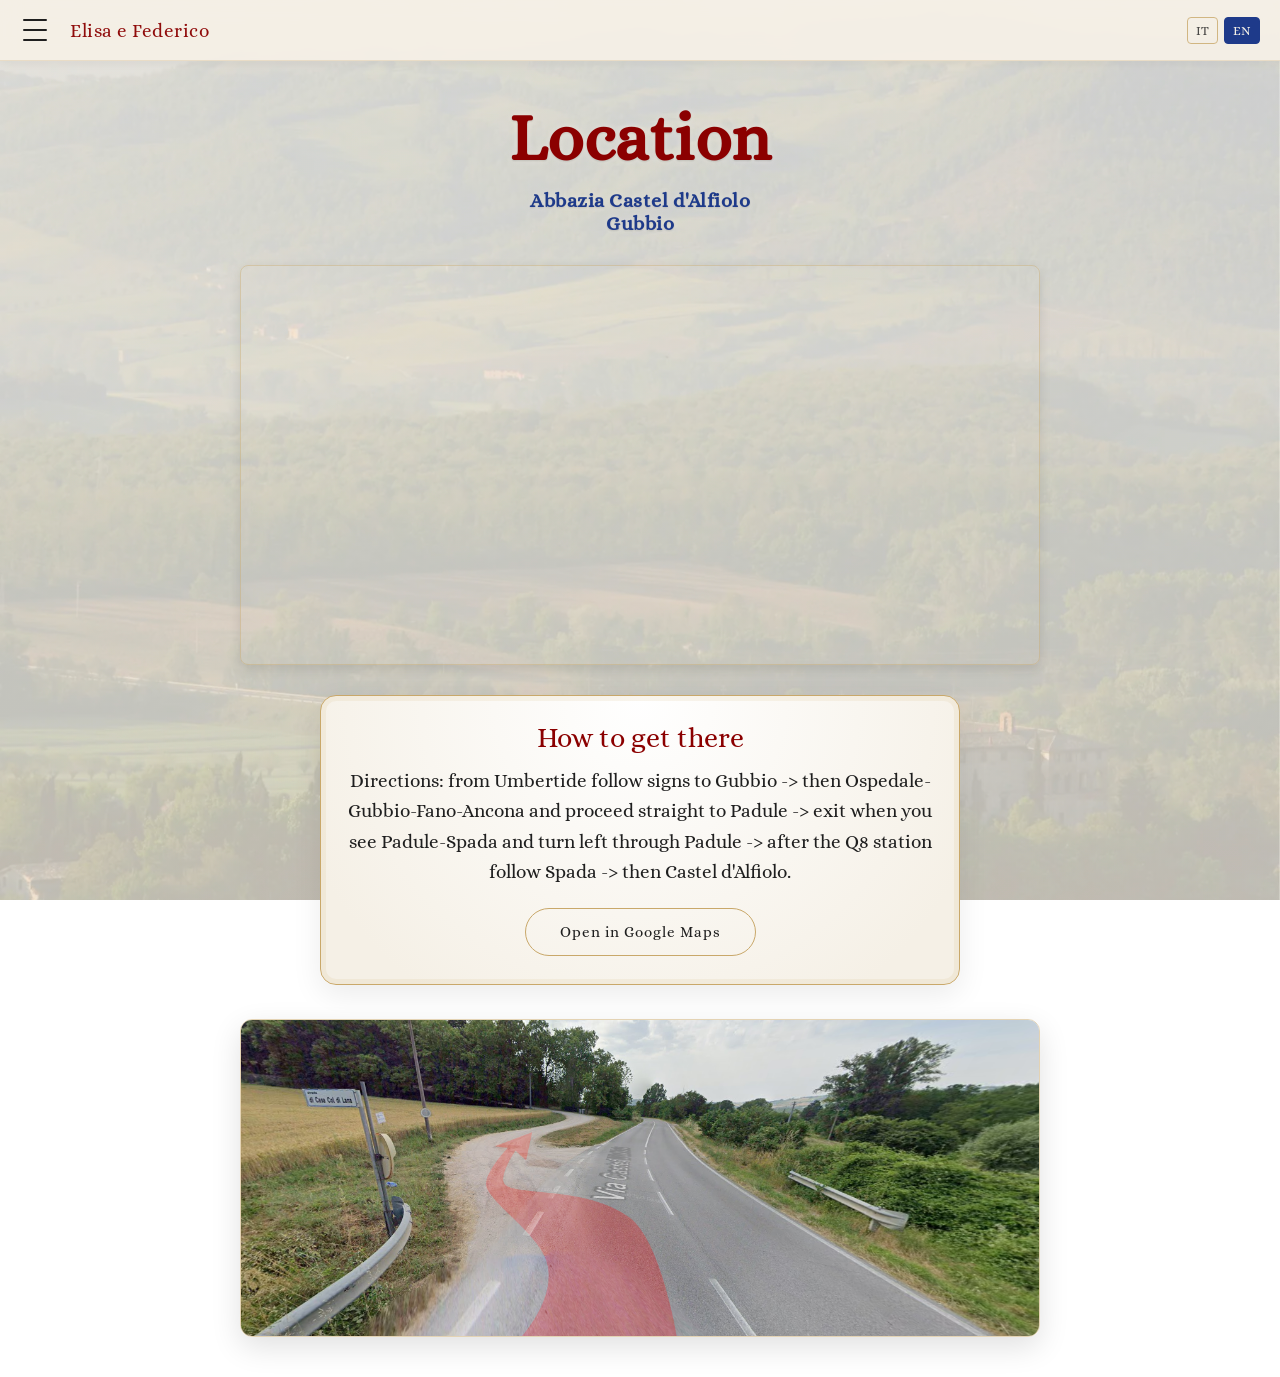
==== commit 4b517013: "patch" ====
--- a/location.html
+++ b/location.html
@@ -71,7 +71,11 @@
         const url = 'images/' + page + '_background.' + exts[i++];
         const img = new Image();
         img.onload = function () {
-          document.body.style.background = 'linear-gradient(rgba(245,240,230,0.72), rgba(245,240,230,0.72)), url("' + url + '") center center / cover fixed no-repeat';
+          const bg = document.createElement('div');
+          bg.className = 'page-bg';
+          bg.style.backgroundImage = 'linear-gradient(rgba(245,240,230,0.72), rgba(245,240,230,0.72)), url("' + url + '")';
+          document.body.insertBefore(bg, document.body.firstChild);
+          document.body.style.background = 'transparent';
         };
         img.onerror = tryNext;
         img.src = url;
--- a/styles.css
+++ b/styles.css
@@ -17,6 +17,7 @@
   --hex-flat:polygon(0% 50%, 25% 0%, 75% 0%, 100% 50%, 75% 100%, 25% 100%);
   --font-display:"Alice",serif;
   --font-body:"Alice",serif;
+  --bg-saturation:1.5;
 }
 
 * {
@@ -48,12 +49,13 @@
   justify-content: center;
   gap: 14px;
   margin: 4px auto 0;
+  filter: drop-shadow(0 1px 1.5px rgba(50, 32, 8, 0.45));
 }
 
 .celestial-divider::before,
 .celestial-divider::after {
   content: '';
-  height: 1px;
+  height: 2px;
   width: clamp(40px, 12vw, 80px);
   background: linear-gradient(90deg, transparent, var(--gold));
 }
@@ -64,11 +66,11 @@
 
 .celestial-divider i {
   display: block;
-  width: 7px;
-  height: 7px;
+  width: 9px;
+  height: 9px;
   background: var(--gold);
   transform: rotate(45deg);
-  box-shadow: 0 0 8px rgba(201, 168, 106, 0.6);
+  box-shadow: 0 1px 3px rgba(0, 0, 0, 0.4);
 }
 
 .ribbon {
@@ -122,116 +124,103 @@
   animation: float 3s ease-in-out infinite;
 }
 
-.rect-envelope {
+.mat-env {
   position: relative;
-  width: min(380px, 86vw);
-  height: calc(min(380px, 86vw) * 0.64);
+  width: min(340px, 84vw);
+  aspect-ratio: 360 / 460;
   margin: 0 auto;
-  transform-style: preserve-3d;
-  transition: transform 0.7s ease, opacity 0.7s ease;
-  filter: drop-shadow(0 18px 32px rgba(0, 0, 0, 0.45));
-}
-
-.env-body {
+  border-radius: 12px;
+  filter: drop-shadow(0 22px 40px rgba(12, 27, 58, 0.42));
+  transition: transform 0.7s cubic-bezier(0.5, 0.1, 0.2, 1), opacity 0.7s ease;
+}
+
+.mat-env-svg {
   position: absolute;
   inset: 0;
-  border-radius: 8px;
-  background: radial-gradient(circle at 50% 45%, #1c2c6b 0%, #0c1430 60%, #05081c 100%);
-  border: 2px solid var(--gold);
+  width: 100%;
+  height: 100%;
+  display: block;
+}
+
+.mat-grain {
+  position: absolute;
+  inset: 0;
+  pointer-events: none;
+  opacity: 0.55;
+  mix-blend-mode: soft-light;
+  border-radius: 12px;
   overflow: hidden;
-}
-
-.env-stars {
-  position: absolute;
-  inset: 0;
-  opacity: 0.85;
-  animation: twinkle 5s ease-in-out infinite;
-  background-image:
-    radial-gradient(1.4px 1.4px at 18% 30%, #fff, transparent),
-    radial-gradient(1px 1px at 70% 22%, #fff, transparent),
-    radial-gradient(1.2px 1.2px at 84% 50%, #fff, transparent),
-    radial-gradient(1px 1px at 30% 60%, #fff, transparent),
-    radial-gradient(1.3px 1.3px at 50% 80%, #fff, transparent),
-    radial-gradient(1px 1px at 62% 68%, #fff, transparent),
-    radial-gradient(1.1px 1.1px at 12% 70%, #fff, transparent),
-    radial-gradient(1px 1px at 90% 78%, #fff, transparent),
-    radial-gradient(1.2px 1.2px at 40% 38%, #fff, transparent),
-    radial-gradient(1px 1px at 78% 88%, #fff, transparent);
-}
-
-.env-pocket {
-  position: absolute;
-  inset: 0;
-  z-index: 2;
-  clip-path: polygon(0 100%, 100% 100%, 50% 46%);
-  background: linear-gradient(135deg, #C9A86A, #9c7b3e);
-}
-
-.env-pocket::before {
-  content: '';
-  position: absolute;
-  inset: 2px;
-  clip-path: polygon(0 100%, 100% 100%, 50% 46%);
-  background: linear-gradient(180deg, #16224e, #0e1838);
-}
-
-.env-flap {
-  position: absolute;
-  top: 0;
-  left: 0;
-  width: 100%;
-  height: 54%;
-  z-index: 4;
-  clip-path: polygon(0 0, 100% 0, 50% 100%);
-  background: linear-gradient(135deg, #E9D9A8, #C9A86A 55%, #9c7b3e);
-  transform-origin: top center;
-  transform: rotateX(0deg);
-  transition: transform 0.9s cubic-bezier(0.5, 0.1, 0.2, 1);
-}
-
-.env-flap::before {
-  content: '';
-  position: absolute;
-  inset: 2px;
-  clip-path: polygon(0 0, 100% 0, 50% 100%);
-  background: linear-gradient(180deg, #1c2c6b, #101d44);
-}
-
-.env-seal {
-  position: absolute;
+  background-image: url("data:image/svg+xml,%3Csvg xmlns='http://www.w3.org/2000/svg' width='140' height='140'%3E%3Cfilter id='n'%3E%3CfeTurbulence type='fractalNoise' baseFrequency='0.9' numOctaves='3' stitchTiles='stitch'/%3E%3CfeColorMatrix type='matrix' values='1 0 0 0 0 0 1 0 0 0 0 0 1 0 0 0 0 0 0.5 0'/%3E%3C/filter%3E%3Crect width='140' height='140' filter='url(%23n)'/%3E%3C/svg%3E");
+}
+
+.mat-seal {
+  position: absolute;
+  left: 50%;
   top: 54%;
-  left: 50%;
   transform: translate(-50%, -50%);
-  z-index: 6;
-  transition: box-shadow 0.6s ease, opacity 0.4s ease;
-  width: 66px;
-  height: 66px;
-  border-radius: 50%;
+  width: 96px;
+  height: 94px;
+  border-radius: 47% 53% 48% 52% / 52% 47% 53% 48%;
   display: flex;
   align-items: center;
   justify-content: center;
-  background: radial-gradient(circle at 35% 30%, #F0E0AE, #C9A86A 60%, #9c7b3e);
-  color: var(--bordeaux);
+  background:
+    radial-gradient(circle at 38% 30%, rgba(255,255,255,0.55) 0%, rgba(255,255,255,0) 34%),
+    radial-gradient(circle at 62% 74%, rgba(80,52,16,0.55) 0%, rgba(80,52,16,0) 42%),
+    radial-gradient(circle at 50% 45%, #EAD79E 0%, #C9A86A 46%, #a8843f 78%, #7d602f 100%);
+  box-shadow:
+    inset 0 2px 5px rgba(255,255,255,0.5),
+    inset 0 -6px 12px rgba(70,45,12,0.7),
+    inset 0 0 0 6px rgba(150,116,55,0.25),
+    0 8px 16px rgba(0,0,0,0.45);
+  overflow: hidden;
+  animation: sealglow 3.6s ease-in-out infinite;
+  transition: opacity 0.4s ease, transform 0.5s ease;
+}
+
+@keyframes sealglow {
+  0%, 100% { filter: drop-shadow(0 0 10px rgba(201,168,106,0.25)); }
+  50% { filter: drop-shadow(0 0 22px rgba(232,206,140,0.6)); }
+}
+
+.mat-seal::before {
+  content: "";
+  position: absolute;
+  inset: 0;
+  pointer-events: none;
+  opacity: 0.5;
+  mix-blend-mode: soft-light;
+  background-image: url("data:image/svg+xml,%3Csvg xmlns='http://www.w3.org/2000/svg' width='90' height='90'%3E%3Cfilter id='w'%3E%3CfeTurbulence type='fractalNoise' baseFrequency='1.1' numOctaves='2'/%3E%3CfeColorMatrix type='matrix' values='1 0 0 0 0 0 1 0 0 0 0 0 1 0 0 0 0 0 0.6 0'/%3E%3C/filter%3E%3Crect width='90' height='90' filter='url(%23w)'/%3E%3C/svg%3E");
+}
+
+.mat-ring {
+  position: absolute;
+  inset: 9px;
+  border-radius: inherit;
+  border: 1px solid rgba(90,60,20,0.4);
+  box-shadow: inset 0 1px 1px rgba(255,255,255,0.35);
+}
+
+.mat-mono {
+  position: relative;
+  z-index: 2;
   font-family: var(--font-display);
-  font-weight: 600;
-  font-size: 22px;
+  font-size: 30px;
   letter-spacing: 1px;
-  box-shadow: 0 0 0 2px rgba(227, 206, 155, 0.8), 0 4px 10px rgba(0, 0, 0, 0.4);
-}
-
-.envelope-container.opening .env-flap {
-  transform: rotateX(-170deg);
-}
-
-.envelope-container.opening .rect-envelope {
-  transform: translateY(-10px) scale(0.96);
+  color: #6d1018;
+  text-shadow: 0 1px 0 rgba(255,238,190,0.55), 0 -1px 1px rgba(60,38,10,0.6);
+}
+
+.envelope-container.opening .mat-env {
+  transform: translateY(-16px) scale(0.94);
   opacity: 0;
-  transition-delay: 0.45s;
-}
-
-.envelope-container.opening .env-seal {
-  box-shadow: 0 0 0 2px rgba(227, 206, 155, 0.9), 0 0 24px rgba(232, 197, 71, 0.9);
-  opacity: 0;
+  transition-delay: 0.15s;
+}
+
+.envelope-container.opening .mat-seal {
+  animation: none;
+  filter: drop-shadow(0 0 30px rgba(240,220,150,0.95));
+  transform: translate(-50%, -50%) scale(1.12);
 }
 
 .envelope-container.opening .envelope-text {
@@ -386,10 +375,12 @@
   .envelope-text {
     font-size: 15px;
   }
-  .env-seal {
-    width: 56px;
-    height: 56px;
-    font-size: 19px;
+  .mat-seal {
+    width: 82px;
+    height: 80px;
+  }
+  .mat-mono {
+    font-size: 26px;
   }
 }
 
@@ -775,19 +766,22 @@
 
 .scroll-cue-text{
   font-family: var(--font-body);
-  font-size: 13px;
+  font-size: 18px;
+  font-weight: 700;
   letter-spacing: 2px;
   text-transform: uppercase;
   color: var(--navy);
-  opacity: 0.85;
+  opacity: 1;
+  text-shadow: 0 0 6px rgba(245, 240, 230, 0.6), 0 1px 2px rgba(0, 0, 0, 0.18);
 }
 
 .scroll-cue-arrow{
-  width: 14px;
-  height: 14px;
-  border-right: 2px solid var(--gold);
-  border-bottom: 2px solid var(--gold);
+  width: 18px;
+  height: 18px;
+  border-right: 3px solid var(--gold);
+  border-bottom: 3px solid var(--gold);
   transform: rotate(45deg);
+  filter: drop-shadow(0 1px 2px rgba(0, 0, 0, 0.35));
 }
 
 @keyframes cue-bob{
@@ -799,19 +793,22 @@
   font-family: var(--font-body);
 
   font-size: clamp(24px, calc(9.5vw - 6px), 88px);
-  font-weight: 500;
+  font-weight: 700;
   letter-spacing: 1px;
   line-height: 1.05;
   color: var(--bordeaux);
   white-space: nowrap;
+  text-shadow: 0 0 7px rgba(245, 240, 230, 0.55), 0 1px 2px rgba(0, 0, 0, 0.18);
 }
 
 .date{
   font-size: 22px;
+  font-weight: 700;
   color: var(--navy);
   letter-spacing: 3px;
   text-transform: uppercase;
   margin-bottom: 6px;
+  text-shadow: 0 0 6px rgba(245, 240, 230, 0.55), 0 1px 2px rgba(0, 0, 0, 0.15);
 }
 
 .cta-label{
@@ -973,17 +970,21 @@
 .page-title {
   font-family: var(--font-display);
   font-size: clamp(44px, 7vw, 66px);
-  font-weight: 500;
+  font-weight: 700;
   letter-spacing: 0.5px;
   color: var(--bordeaux);
+  margin-top: 0;
   margin-bottom: 14px;
+  text-shadow: 0 0 7px rgba(245, 240, 230, 0.55), 0 1px 2px rgba(0, 0, 0, 0.18);
 }
 
 .subtitle {
   font-size: 20px;
+  font-weight: 700;
   color: var(--navy);
   letter-spacing: 0.5px;
   margin-bottom: 30px;
+  text-shadow: 0 0 6px rgba(245, 240, 230, 0.55), 0 1px 2px rgba(0, 0, 0, 0.15);
 }
 
 .gift-intro {
@@ -1201,10 +1202,10 @@
     bottom: 16px;
   }
   .scroll-cue-text {
-    font-size: 12px;
+    font-size: 16px;
   }
   .container {
-    padding: 18px 15px 30px;
+    padding: 24px 15px 30px;
   }
   .map {
     height: 300px;
@@ -1248,6 +1249,17 @@
   background-color: #081427;
 }
 
+.page-bg {
+  position: fixed;
+  inset: 0;
+  z-index: -1;
+  background-position: center center;
+  background-size: cover;
+  background-repeat: no-repeat;
+  filter: saturate(var(--bg-saturation));
+  pointer-events: none;
+}
+
 body.loaded {
   opacity: 1;
   transition: opacity 0.6s ease;
